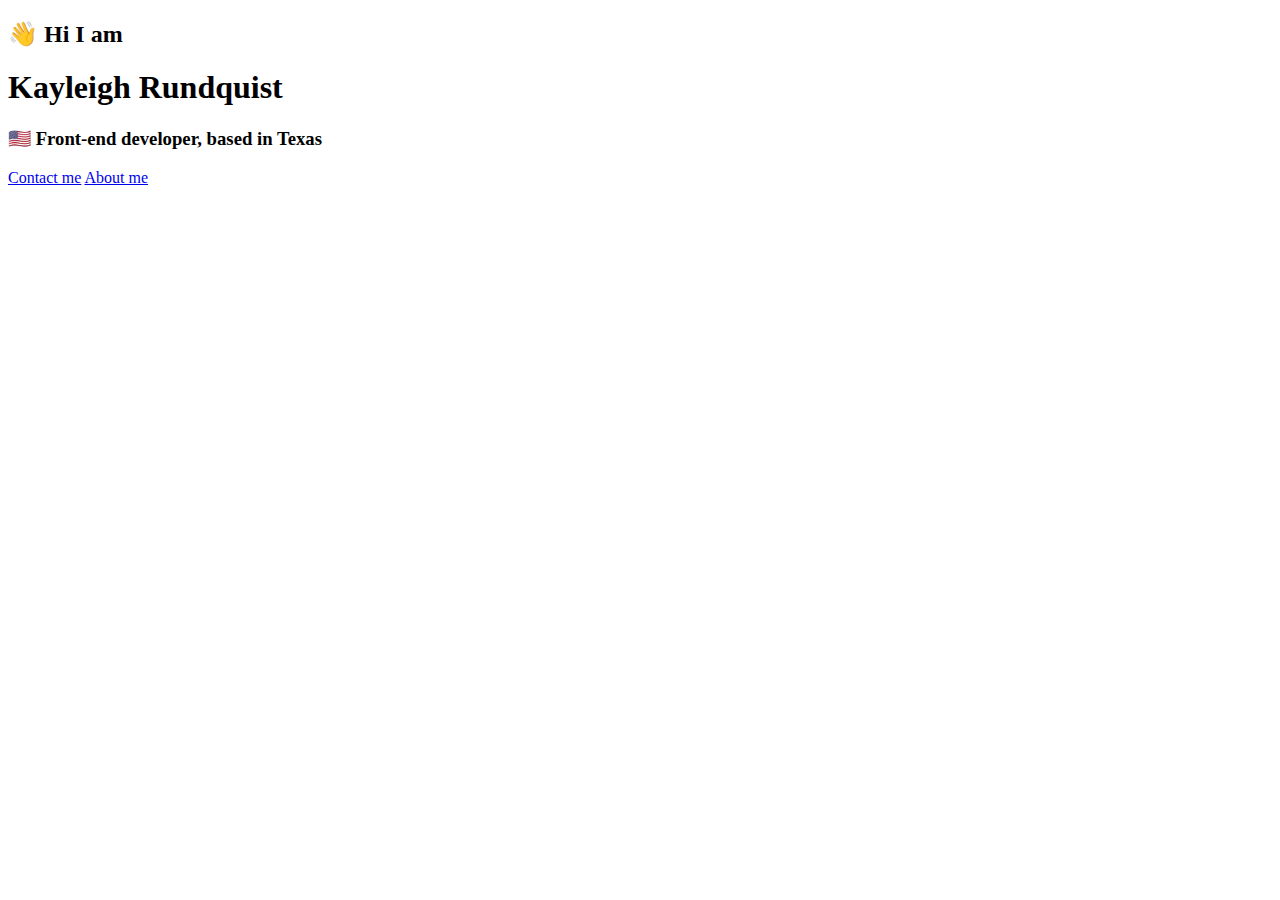
==== index.html @ 214e0075 "Wrote html content" ====
<!DOCTYPE html>
<html lang="en">
  <head>
    <meta charset="UTF-8" />
    <meta http-equiv="X-UA-Compatible" content="IE=edge" />
    <meta name="viewport" content="width=device-width, initial-scale=1.0" />
    <title>Kayleigh Rundquist</title>
    <link rel="stylesheet" href="src/style.css" />
  </head>
  <body>
    <h2>👋 Hi I am</h2>
    <h1>Kayleigh Rundquist</h1>
    <h3>🇺🇸 Front-end developer, based in Texas</h3>
    <div class="navigation">
      <a href="about.html#contact" class="contact-link">Contact me</a>
      <a href="about.html" class="about-link">About me</a>
    </div>
  </body>
</html>
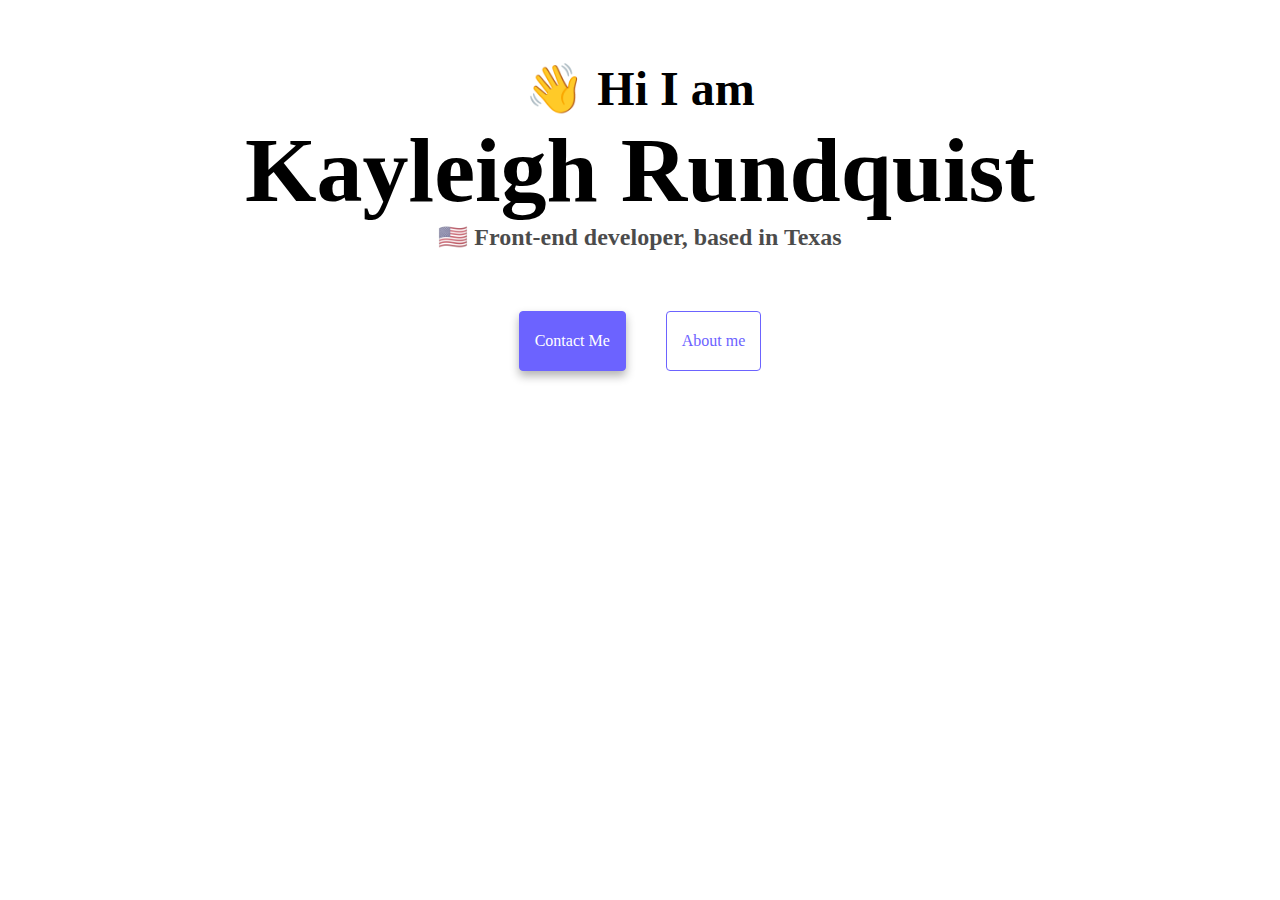
==== commit 003f9df6: "Added css to style homepage and about page" ====
--- a/index.html
+++ b/index.html
@@ -12,7 +12,7 @@
     <h1>Kayleigh Rundquist</h1>
     <h3>🇺🇸 Front-end developer, based in Texas</h3>
     <div class="navigation">
-      <a href="about.html#contact" class="contact-link">Contact me</a>
+      <a href="about.html#contact" class="contact-link">Contact Me</a>
       <a href="about.html" class="about-link">About me</a>
     </div>
   </body>
--- a/src/style.css
+++ b/src/style.css
@@ -0,0 +1,89 @@
+:root {
+  --primary-color: #6c63ff;
+  --secondary-color: #f5f2fe;
+  --box-shadow: 0 5px 10px rgba(0, 0, 0, 0.3);
+}
+
+.about-paragraphs {
+  display: flex;
+  margin: 30px 0;
+}
+
+.navigation {
+  display: flex;
+  margin-top: 40px;
+  justify-content: center;
+}
+
+.contact-link {
+  padding: 20px 15px;
+  border: 1px solid var(--primary-color);
+  border-radius: 4px;
+  background-color: var(--primary-color);
+  text-decoration: none;
+  color: white;
+  box-shadow: var(--box-shadow);
+  margin: 20px;
+}
+
+.about-link {
+  padding: 20px 15px;
+  border: 1px solid var(--primary-color);
+  border-radius: 4px;
+  text-decoration: none;
+  color: var(--primary-color);
+  margin: 20px;
+}
+
+body {
+  margin: 60px auto;
+  max-width: 800px;
+}
+
+h1,
+h2,
+h3 {
+  text-align: center;
+  margin: 0;
+}
+
+h1 {
+  font-size: 92px;
+}
+
+h2 {
+  font-size: 48px;
+}
+
+h3 {
+  font-size: 24px;
+  opacity: 0.7;
+}
+
+p {
+  background-color: var(--secondary-color);
+  padding: 20px;
+  margin: 10px;
+  border-radius: 4px;
+  font-size: 18px;
+  line-height: 1.5;
+  text-align: center;
+  flex: 1;
+}
+
+.homepage {
+  text-align: center;
+  display: block;
+  color: var(--primary-color);
+}
+
+#contact {
+  text-align: center;
+  display: block;
+}
+
+.email-link {
+  font-size: 28px;
+  color: var(--primary-color);
+  text-decoration: none;
+}
